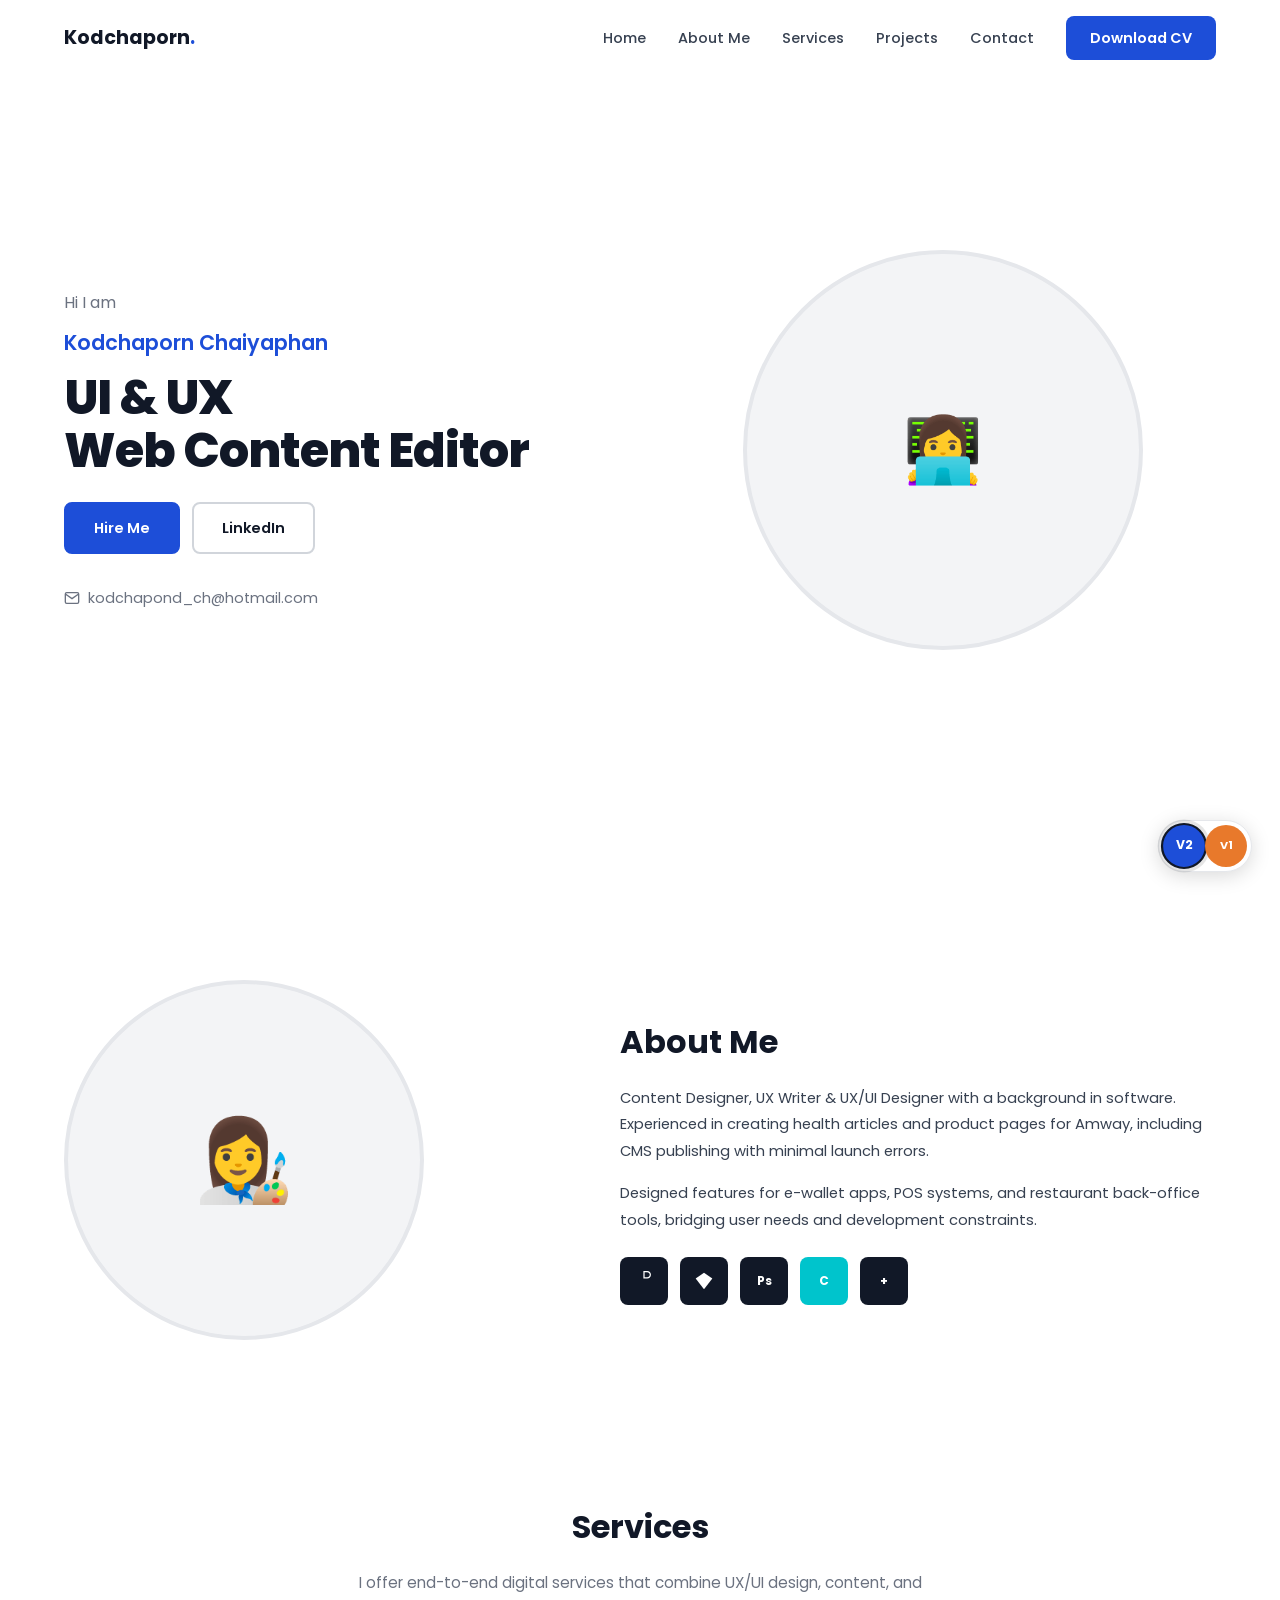
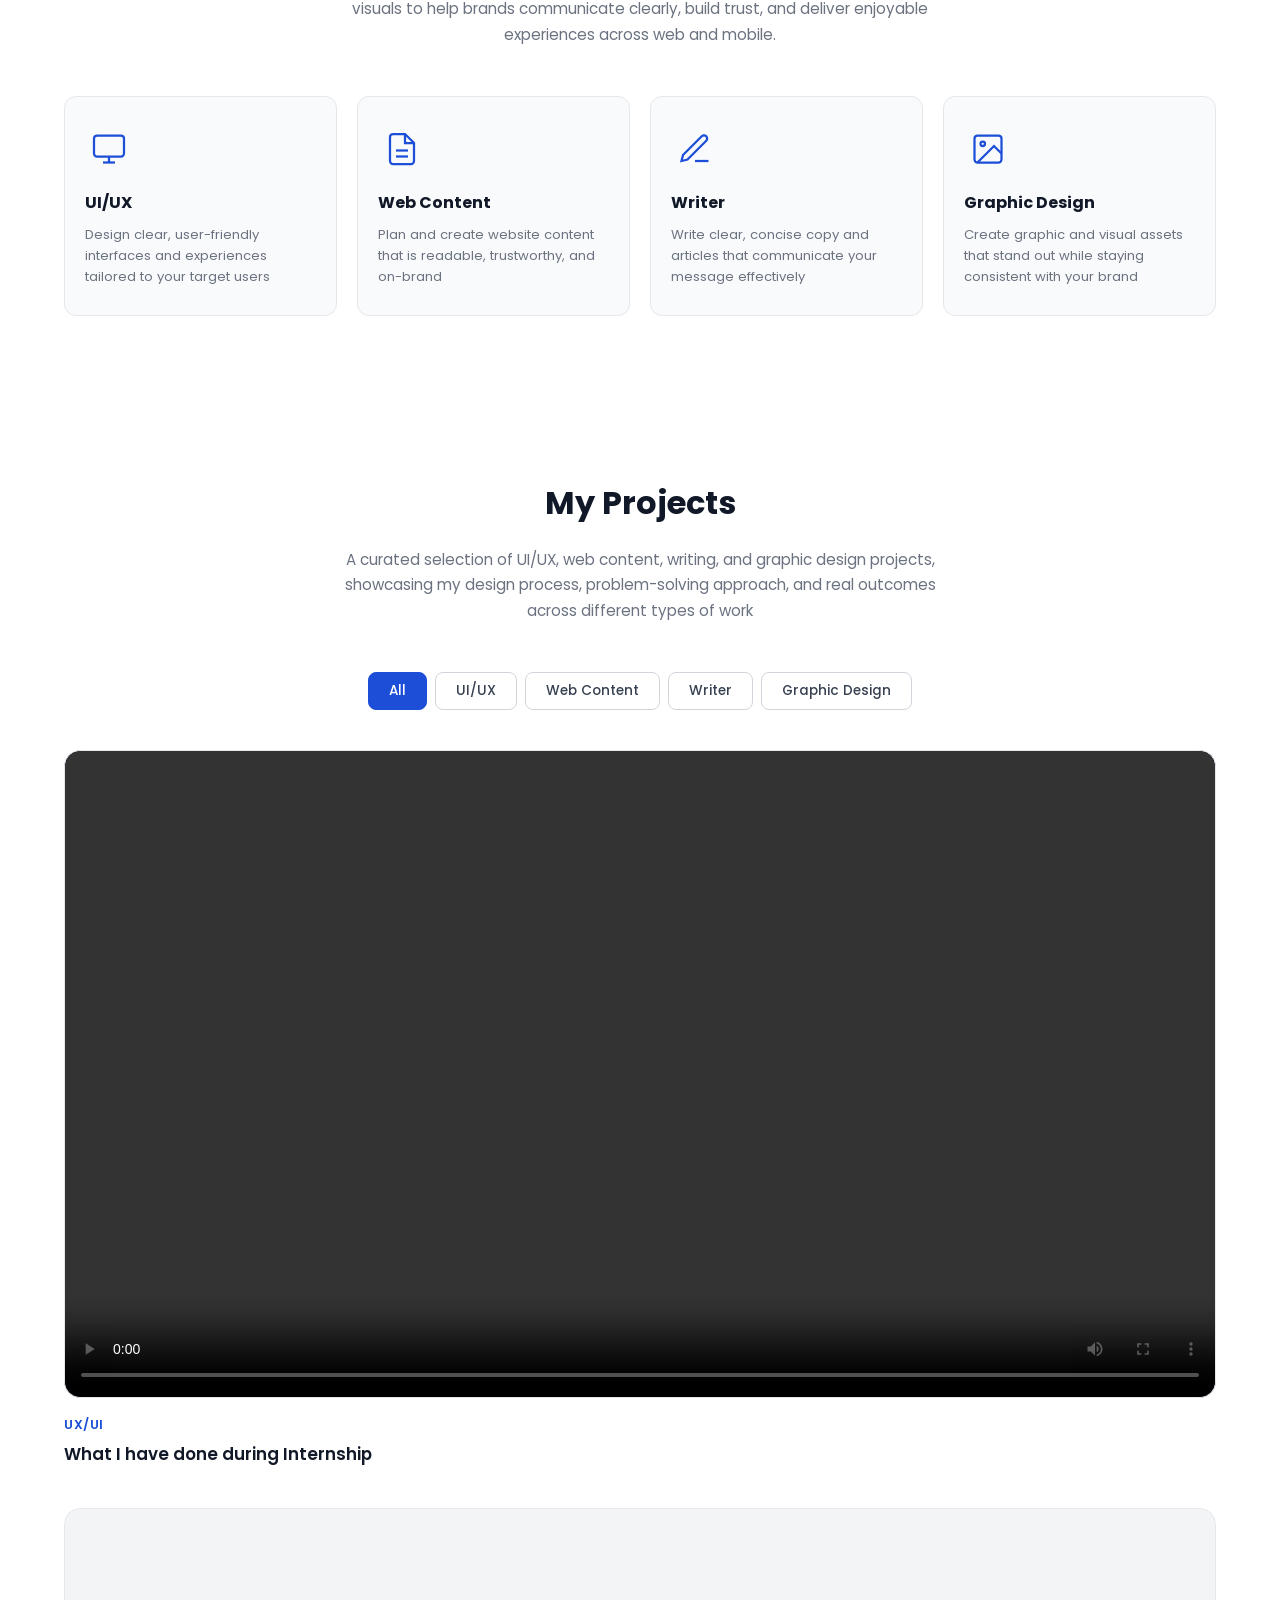
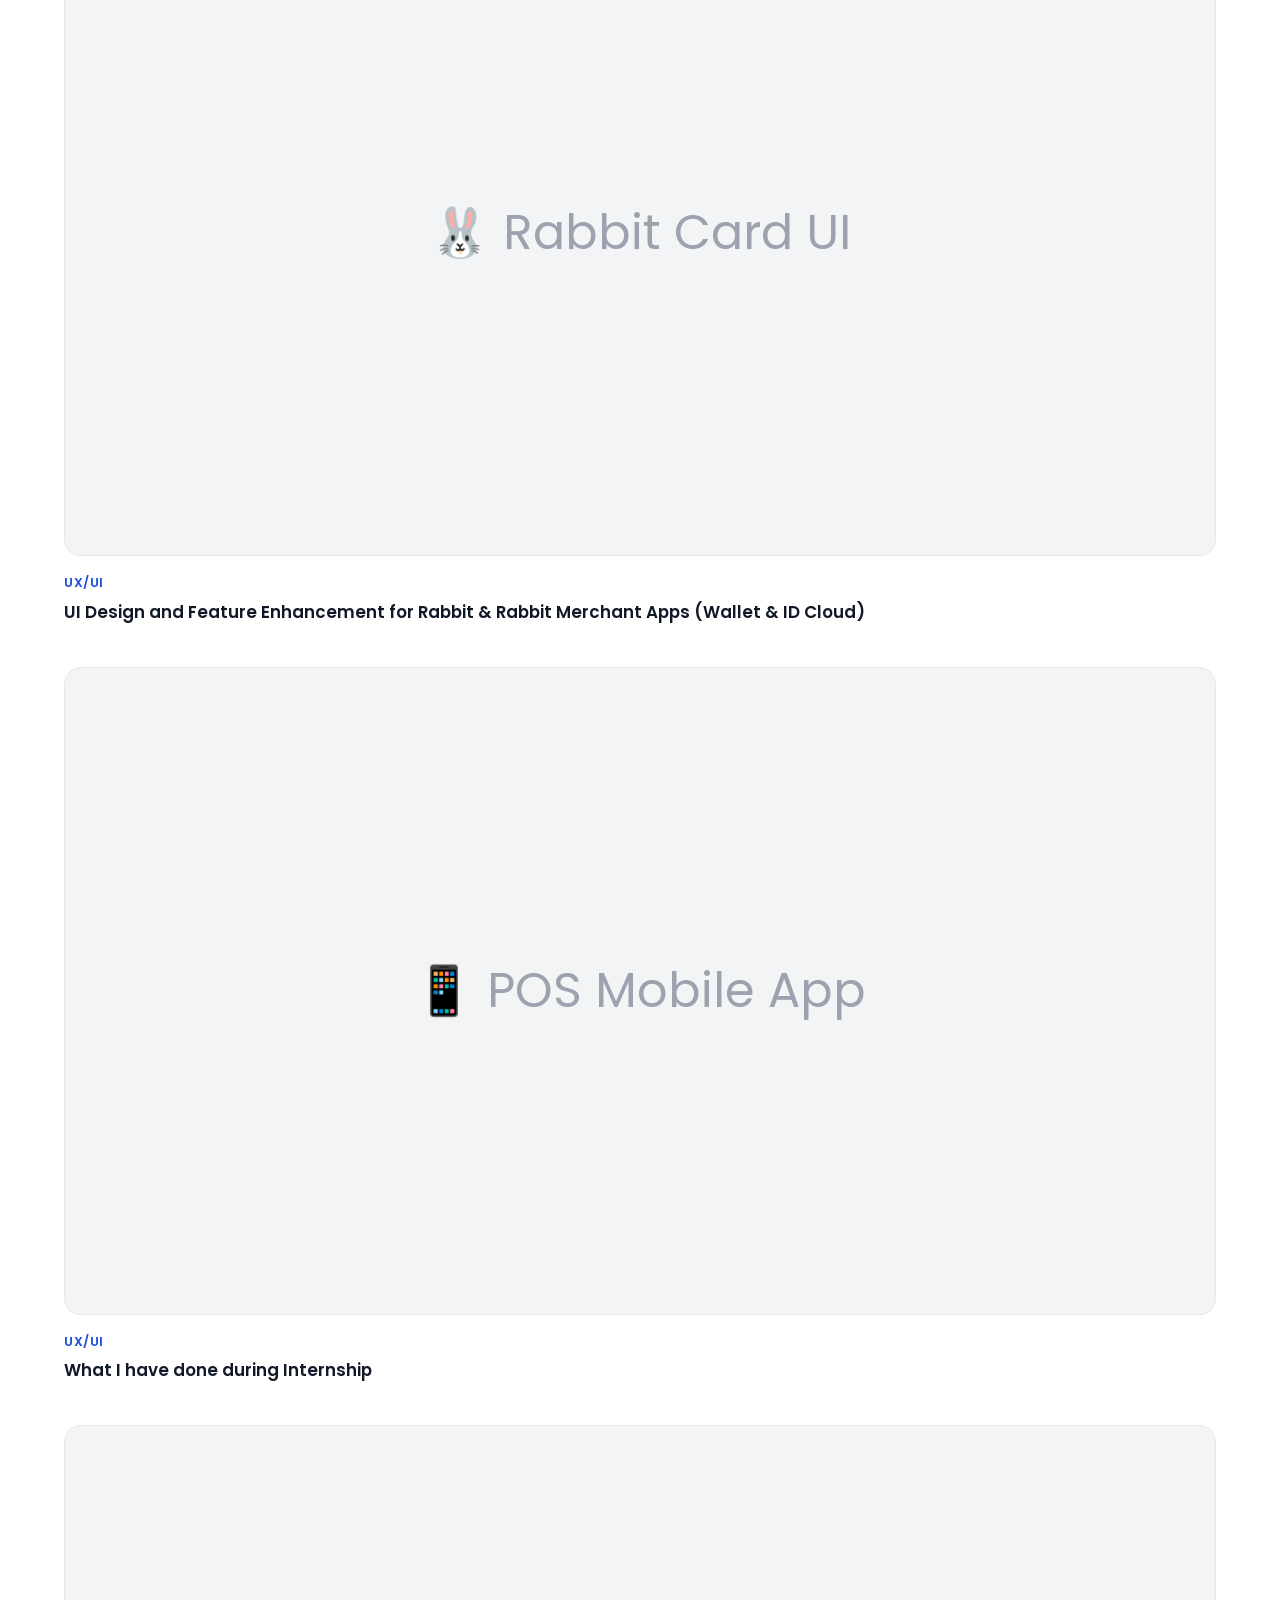
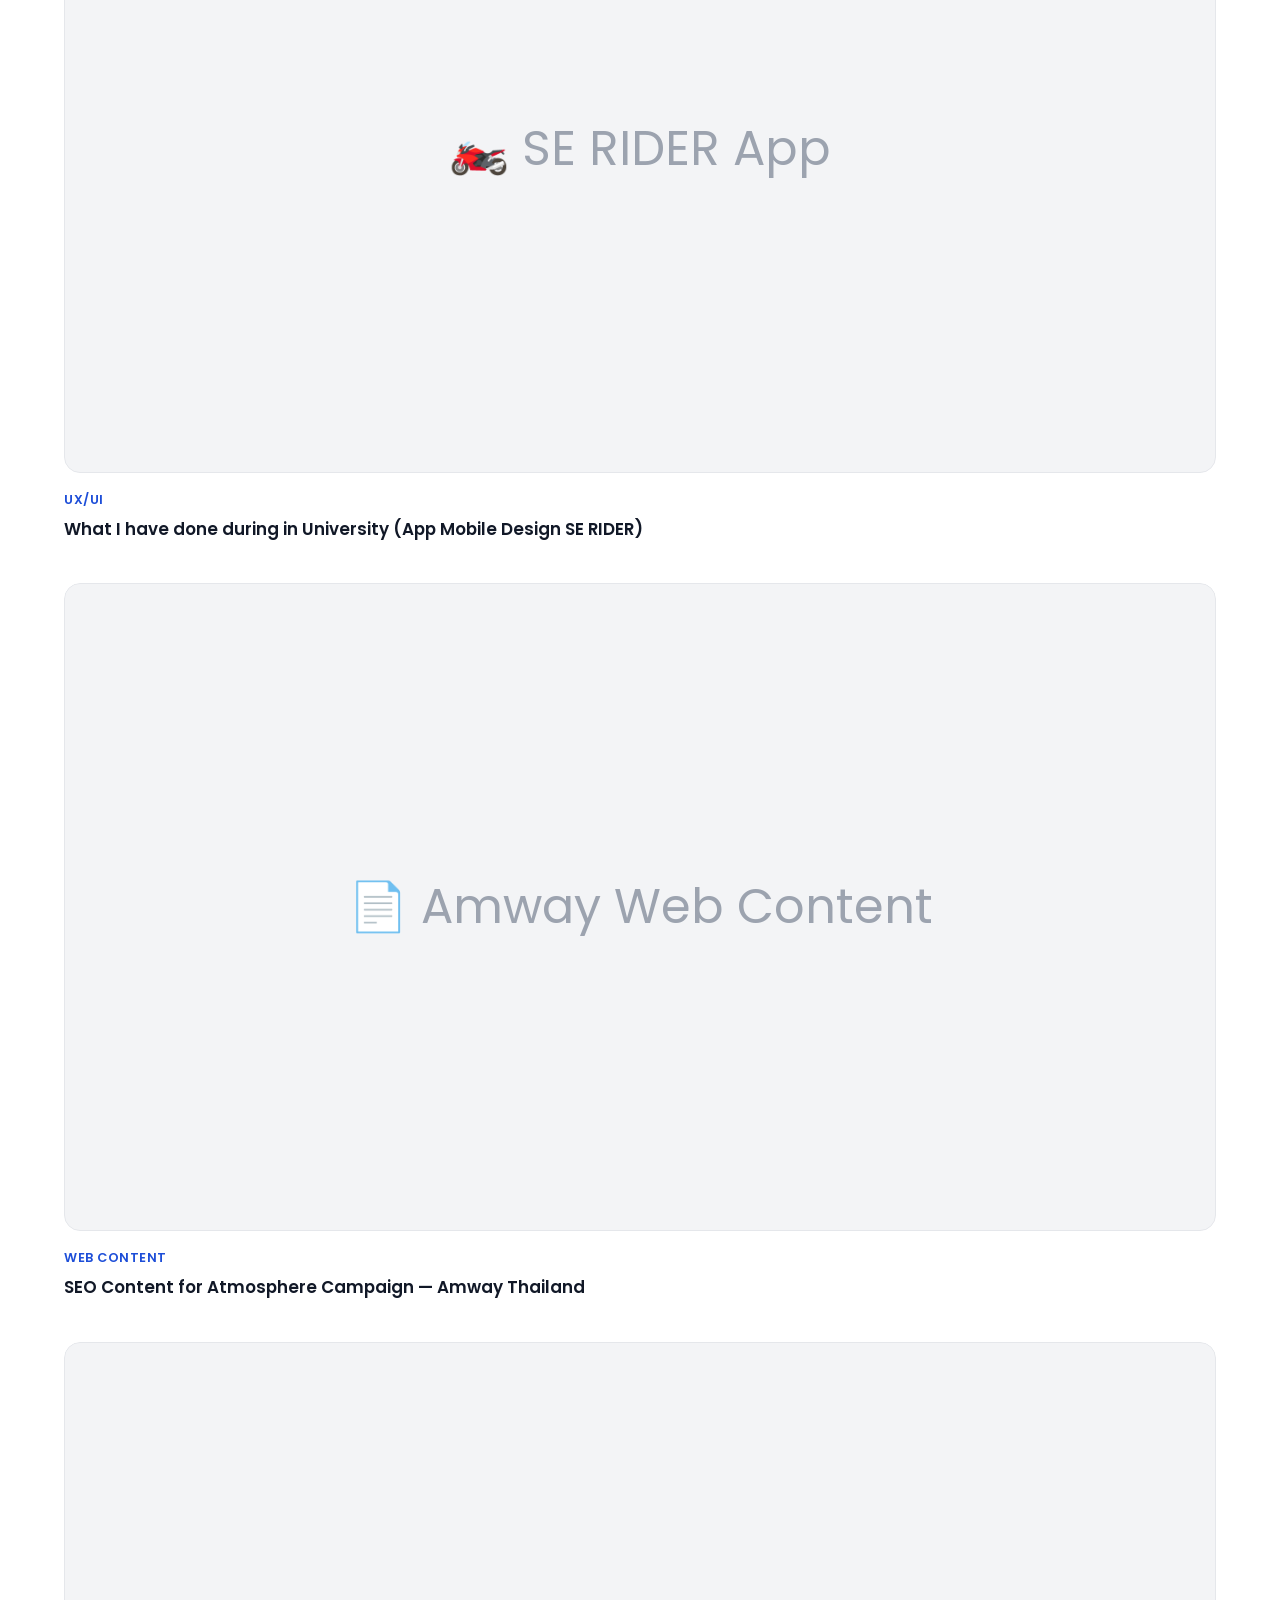
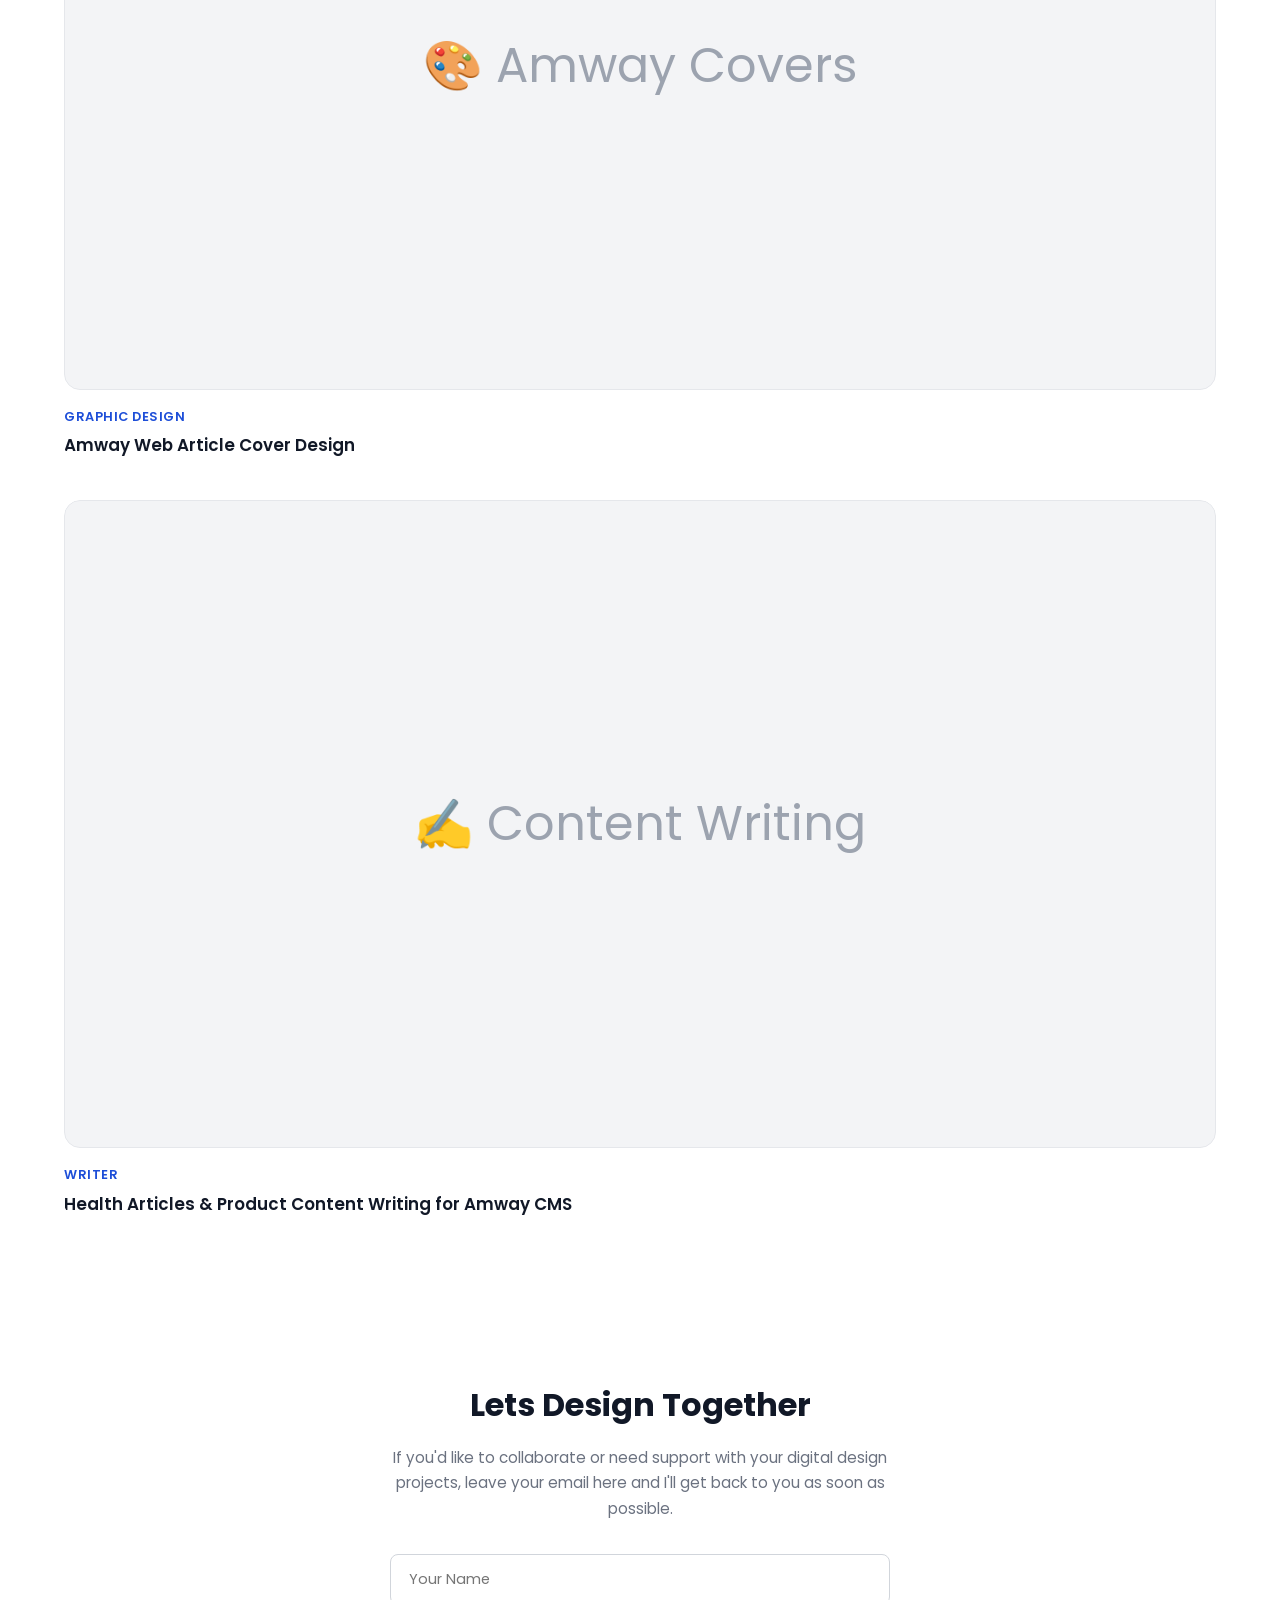
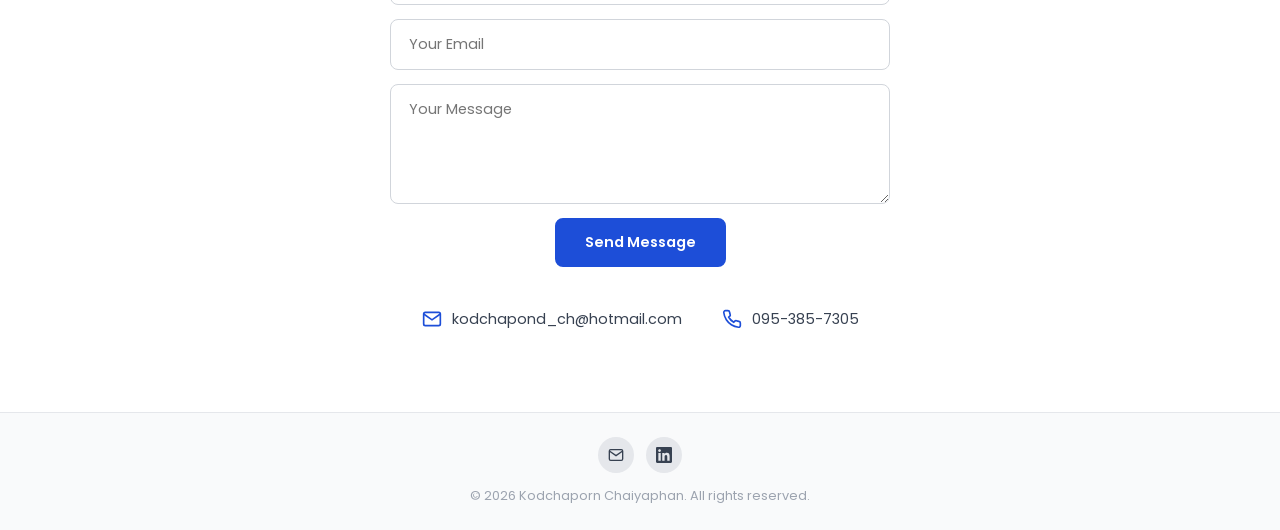
==== old_index.html @ 43cc5c8c "a" ====
<!DOCTYPE html>
<html lang="th">
<head>
  <meta charset="UTF-8">
  <meta name="viewport" content="width=device-width, initial-scale=1.0">
  <title>Kodchaporn Chaiyaphan — UX/UI Designer Portfolio</title>
  <meta name="description" content="Kodchaporn Chaiyaphan — Passionate UX/UI Designer creating seamless B2B2C digital experiences across fintech and insurance ecosystems.">
  <link rel="preconnect" href="https://fonts.googleapis.com">
  <link rel="preconnect" href="https://fonts.gstatic.com" crossorigin>
  <link href="https://fonts.googleapis.com/css2?family=Poppins:wght@300;400;500;600;700;800&display=swap" rel="stylesheet">
  <link rel="stylesheet" href="css/style.css">
</head>
<body>

  <!-- ==================== NAVIGATION ==================== -->
  <nav class="nav" id="nav">
    <div class="container nav__inner">
      <a href="#" class="nav__logo">Kodchaporn<span>.</span></a>
      <div class="nav__links" id="navLinks">
        <button hidden class="nav__close" id="navClose">&times;</button>
        <a href="#hero">Home</a>
        <a href="#about">About Me</a>
        <a href="#services">Services</a>
        <a href="#projects">Projects</a>
        <a href="#contact">Contact</a>
        <a href="#" class="nav__cta">Download CV</a>
      </div>
      <button class="nav__hamburger" id="navOpen">
        <span></span><span></span><span></span>
      </button>
    </div>
  </nav>

  <!-- ==================== HERO ==================== -->
  <section class="hero" id="hero">
    <div class="container hero__inner">
      <div class="hero__content">
        <p class="hero__greeting">Hi I am</p>
        <p class="hero__name">Kodchaporn Chaiyaphan</p>
        <h1 class="hero__title">UI & UX<br>Web Content Editor</h1>
        <div class="hero__buttons">
          <a href="#contact" class="btn btn--primary">Hire Me</a>
          <a href="https://www.linkedin.com/in/kodchaporn" target="_blank" class="btn btn--outline">LinkedIn</a>
        </div>
        <p class="hero__email">
          <svg width="16" height="16" viewBox="0 0 24 24" fill="none" stroke="currentColor" stroke-width="2"><path d="M4 4h16c1.1 0 2 .9 2 2v12c0 1.1-.9 2-2 2H4c-1.1 0-2-.9-2-2V6c0-1.1.9-2 2-2z"/><polyline points="22,6 12,13 2,6"/></svg>
          kodchapond_ch@hotmail.com
        </p>
      </div>
      <div class="hero__image">
        <div class="hero__photo-wrapper">
          <!-- Replace with actual photo: <img src="assets/images/profile.jpg" alt="Kodchaporn"> -->
          <div class="hero__photo">
            <span style="font-size:4rem;">👩‍💻</span>
          </div>
        </div>
      </div>
    </div>
  </section>

  <!-- ==================== ABOUT ==================== -->
  <section class="about" id="about">
    <div class="container">
      <div class="about__grid">
        <div class="reveal">
          <!-- Replace with actual photo: <img src="assets/images/about.jpg" alt="Kodchaporn"> -->
          <div class="about__photo">
            <span>👩‍🎨</span>
          </div>
        </div>
        <div class="about__content reveal">
          <h2>About Me</h2>
          <p>Content Designer, UX Writer & UX/UI Designer with a background in software. Experienced in creating health articles and product pages for Amway, including CMS publishing with minimal launch errors.</p>
          <p>Designed features for e-wallet apps, POS systems, and restaurant back-office tools, bridging user needs and development constraints.</p>
          <div class="about__tools">
            <div class="about__tool" title="Figma">
              <svg width="20" height="20" viewBox="0 0 24 24" fill="#fff"><path d="M15.852 8.981h-4.588V0h4.588c2.476 0 4.49 2.014 4.49 4.49s-2.014 4.491-4.49 4.491zM12.735 7.51h3.117c1.665 0 3.019-1.355 3.019-3.019s-1.354-3.019-3.019-3.019h-3.117V7.51z"/></svg>
            </div>
            <div class="about__tool" title="Sketch">
              <svg width="20" height="20" viewBox="0 0 24 24" fill="#fff"><polygon points="12,2 2,9 12,22 22,9"/></svg>
            </div>
            <div class="about__tool" title="Photoshop">
              <span>Ps</span>
            </div>
            <div class="about__tool" title="Canva" style="background:#00C4CC;">
              <span>C</span>
            </div>
            <div class="about__tool" title="More">
              <span>+</span>
            </div>
          </div>
        </div>
      </div>
    </div>
  </section>

  <!-- ==================== SERVICES ==================== -->
  <section class="services" id="services">
    <div class="container">
      <div class="section__header section__header--center reveal">
        <h2 class="section__title">Services</h2>
        <p class="section__subtitle">I offer end-to-end digital services that combine UX/UI design, content, and visuals to help brands communicate clearly, build trust, and deliver enjoyable experiences across web and mobile.</p>
      </div>
      <div class="services__grid">
        <div class="service-card reveal">
          <div class="service-card__icon">
            <svg viewBox="0 0 24 24" fill="none" stroke="currentColor" stroke-width="1.5"><rect x="2" y="3" width="20" height="14" rx="2"/><line x1="8" y1="21" x2="16" y2="21"/><line x1="12" y1="17" x2="12" y2="21"/></svg>
          </div>
          <h3 class="service-card__title">UI/UX</h3>
          <p class="service-card__desc">Design clear, user-friendly interfaces and experiences tailored to your target users</p>
        </div>
        <div class="service-card reveal">
          <div class="service-card__icon">
            <svg viewBox="0 0 24 24" fill="none" stroke="currentColor" stroke-width="1.5"><path d="M14 2H6a2 2 0 0 0-2 2v16a2 2 0 0 0 2 2h12a2 2 0 0 0 2-2V8z"/><polyline points="14 2 14 8 20 8"/><line x1="16" y1="13" x2="8" y2="13"/><line x1="16" y1="17" x2="8" y2="17"/></svg>
          </div>
          <h3 class="service-card__title">Web Content</h3>
          <p class="service-card__desc">Plan and create website content that is readable, trustworthy, and on-brand</p>
        </div>
        <div class="service-card reveal">
          <div class="service-card__icon">
            <svg viewBox="0 0 24 24" fill="none" stroke="currentColor" stroke-width="1.5"><path d="M12 20h9"/><path d="M16.5 3.5a2.121 2.121 0 0 1 3 3L7 19l-4 1 1-4L16.5 3.5z"/></svg>
          </div>
          <h3 class="service-card__title">Writer</h3>
          <p class="service-card__desc">Write clear, concise copy and articles that communicate your message effectively</p>
        </div>
        <div class="service-card reveal">
          <div class="service-card__icon">
            <svg viewBox="0 0 24 24" fill="none" stroke="currentColor" stroke-width="1.5"><rect x="3" y="3" width="18" height="18" rx="2"/><circle cx="8.5" cy="8.5" r="1.5"/><polyline points="21 15 16 10 5 21"/></svg>
          </div>
          <h3 class="service-card__title">Graphic Design</h3>
          <p class="service-card__desc">Create graphic and visual assets that stand out while staying consistent with your brand</p>
        </div>
      </div>
    </div>
  </section>

  <!-- ==================== PROJECTS ==================== -->
  <section class="projects" id="projects">
    <div class="container">
      <div class="section__header section__header--center reveal">
        <h2 class="section__title">My Projects</h2>
        <p class="section__subtitle">A curated selection of UI/UX, web content, writing, and graphic design projects, showcasing my design process, problem-solving approach, and real outcomes across different types of work</p>
      </div>
      <div class="projects__filters reveal">
        <button class="projects__filter active" data-filter="all">All</button>
        <button class="projects__filter" data-filter="uiux">UI/UX</button>
        <button class="projects__filter" data-filter="webcontent">Web Content</button>
        <button class="projects__filter" data-filter="writer">Writer</button>
        <button class="projects__filter" data-filter="graphic">Graphic Design</button>
      </div>
      <div class="projects__grid">

        <!-- Project 0: Internship Video -->
        <div class="project-card reveal" data-category="uiux">
          <div class="project-card__image project-card__image--video">
            <video controls>
              <source src="assets/video/internship.mp4" type="video/mp4">
            </video>
          </div>
          <p class="project-card__category">UX/UI</p>
          <h3 class="project-card__title">What I have done during Internship</h3>
        </div>

        <!-- Project 1: Rabbit Card -->
        <div class="project-card reveal" data-category="uiux">
          <div class="project-card__image">
            <!-- Replace with: <img src="assets/images/project-rabbit.jpg" alt="Rabbit Card"> -->
            🐰 Rabbit Card UI
          </div>
          <p class="project-card__category">UX/UI</p>
          <h3 class="project-card__title">UI Design and Feature Enhancement for Rabbit & Rabbit Merchant Apps (Wallet & ID Cloud)</h3>
        </div>

        <!-- Project 2: Internship POS -->
        <div class="project-card reveal" data-category="uiux">
          <div class="project-card__image">
            <!-- Replace with: <img src="assets/images/project-pos.jpg" alt="POS App"> -->
            📱 POS Mobile App
          </div>
          <p class="project-card__category">UX/UI</p>
          <h3 class="project-card__title">What I have done during Internship</h3>
        </div>

        <!-- Project 3: SE RIDER -->
        <div class="project-card reveal" data-category="uiux">
          <div class="project-card__image">
            <!-- Replace with: <img src="assets/images/project-serider.jpg" alt="SE RIDER"> -->
            🏍️ SE RIDER App
          </div>
          <p class="project-card__category">UX/UI</p>
          <h3 class="project-card__title">What I have done during in University (App Mobile Design SE RIDER)</h3>
        </div>

        <!-- Project 4: Amway Web Content -->
        <div class="project-card reveal" data-category="webcontent">
          <div class="project-card__image">
            <!-- Replace with: <img src="assets/images/project-amway-content.jpg" alt="Amway Content"> -->
            📄 Amway Web Content
          </div>
          <p class="project-card__category">Web Content</p>
          <h3 class="project-card__title">SEO Content for Atmosphere Campaign — Amway Thailand</h3>
        </div>

        <!-- Project 5: Amway Article Cover -->
        <div class="project-card reveal" data-category="graphic">
          <div class="project-card__image">
            <!-- Replace with: <img src="assets/images/project-amway-cover.jpg" alt="Amway Cover"> -->
            🎨 Amway Covers
          </div>
          <p class="project-card__category">Graphic Design</p>
          <h3 class="project-card__title">Amway Web Article Cover Design</h3>
        </div>

        <!-- Project 6: Writer -->
        <div class="project-card reveal" data-category="writer">
          <div class="project-card__image">
            <!-- Replace with: <img src="assets/images/project-writer.jpg" alt="Writing"> -->
            ✍️ Content Writing
          </div>
          <p class="project-card__category">Writer</p>
          <h3 class="project-card__title">Health Articles & Product Content Writing for Amway CMS</h3>
        </div>

      </div>
    </div>
  </section>

  <!-- ==================== CONTACT ==================== -->
  <section class="contact" id="contact">
    <div class="container">
      <div class="reveal">
        <h2 class="contact__title">Lets Design Together</h2>
        <p class="contact__desc">If you'd like to collaborate or need support with your digital design projects, leave your email here and I'll get back to you as soon as possible.</p>
      </div>
      <form class="contact__form reveal" onsubmit="handleSubmit(event)">
        <input type="text" placeholder="Your Name" required>
        <input type="email" placeholder="Your Email" required>
        <textarea placeholder="Your Message" required></textarea>
        <button type="submit" class="btn btn--primary">Send Message</button>
      </form>
      <div class="contact__info reveal">
        <div class="contact__item">
          <svg viewBox="0 0 24 24" fill="none" stroke="currentColor" stroke-width="2"><path d="M4 4h16c1.1 0 2 .9 2 2v12c0 1.1-.9 2-2 2H4c-1.1 0-2-.9-2-2V6c0-1.1.9-2 2-2z"/><polyline points="22,6 12,13 2,6"/></svg>
          kodchapond_ch@hotmail.com
        </div>
        <div class="contact__item">
          <svg viewBox="0 0 24 24" fill="none" stroke="currentColor" stroke-width="2"><path d="M22 16.92v3a2 2 0 0 1-2.18 2 19.79 19.79 0 0 1-8.63-3.07 19.5 19.5 0 0 1-6-6 19.79 19.79 0 0 1-3.07-8.67A2 2 0 0 1 4.11 2h3a2 2 0 0 1 2 1.72c.127.96.361 1.903.7 2.81a2 2 0 0 1-.45 2.11L8.09 9.91a16 16 0 0 0 6 6l1.27-1.27a2 2 0 0 1 2.11-.45c.907.339 1.85.573 2.81.7A2 2 0 0 1 22 16.92z"/></svg>
          095-385-7305
        </div>
      </div>
    </div>
  </section>

  <!-- ==================== FOOTER ==================== -->
  <footer class="footer">
    <div class="container">
      <div class="footer__social">
        <a href="mailto:kodchapond_ch@hotmail.com" title="Email">
          <svg width="16" height="16" viewBox="0 0 24 24" fill="none" stroke="currentColor" stroke-width="2"><path d="M4 4h16c1.1 0 2 .9 2 2v12c0 1.1-.9 2-2 2H4c-1.1 0-2-.9-2-2V6c0-1.1.9-2 2-2z"/><polyline points="22,6 12,13 2,6"/></svg>
        </a>
        <a href="https://www.linkedin.com/in/kodchaporn" target="_blank" title="LinkedIn">
          <svg width="16" height="16" viewBox="0 0 24 24" fill="currentColor"><path d="M20.447 20.452h-3.554v-5.569c0-1.328-.027-3.037-1.852-3.037-1.853 0-2.136 1.445-2.136 2.939v5.667H9.351V9h3.414v1.561h.046c.477-.9 1.637-1.85 3.37-1.85 3.601 0 4.267 2.37 4.267 5.455v6.286zM5.337 7.433c-1.144 0-2.063-.926-2.063-2.065 0-1.138.92-2.063 2.063-2.063 1.14 0 2.064.925 2.064 2.063 0 1.139-.925 2.065-2.064 2.065zm1.782 13.019H3.555V9h3.564v11.452zM22.225 0H1.771C.792 0 0 .774 0 1.729v20.542C0 23.227.792 24 1.771 24h20.451C23.2 24 24 23.227 24 22.271V1.729C24 .774 23.2 0 22.222 0h.003z"/></svg>
        </a>
      </div>
      <p>&copy; 2026 Kodchaporn Chaiyaphan. All rights reserved.</p>
    </div>
  </footer>

  <!-- ==================== VERSION SWITCHER ==================== -->
  <div class="theme-switcher">
    <a href="index.html" class="theme-btn theme-btn--blue active" title="Version 2 (Blue)">V2</a>
    <a href="v1.html" class="theme-btn theme-btn--orange" title="Version 1 (Orange)">V1</a>
  </div>

  <script src="js/main.js"></script>
</body>
</html>
---- css/style.css ----
/* ==================== RESET & BASE ==================== */
*, *::before, *::after { margin: 0; padding: 0; box-sizing: border-box; }

/* Theme: Blue (default) */
:root, [data-theme="blue"] {
  --primary: #1D4ED8;
  --primary-light: #3B82F6;
  --primary-dark: #1E40AF;
  --primary-bg: #EFF6FF;
}

/* Theme: Orange (v1) */
[data-theme="orange"] {
  --primary: #E8792B;
  --primary-light: #F4A261;
  --primary-dark: #C75E1A;
  --primary-bg: #FFF7ED;
}

:root {
  --dark: #111827;
  --dark-2: #1F2937;
  --gray-900: #111827;
  --gray-700: #374151;
  --gray-500: #6B7280;
  --gray-400: #9CA3AF;
  --gray-300: #D1D5DB;
  --gray-200: #E5E7EB;
  --gray-100: #F3F4F6;
  --gray-50: #F9FAFB;
  --white: #FFFFFF;
  --shadow-sm: 0 1px 2px rgba(0,0,0,0.05);
  --shadow-md: 0 4px 6px rgba(0,0,0,0.07);
  --shadow-lg: 0 10px 25px rgba(0,0,0,0.1);
  --shadow-xl: 0 20px 50px rgba(0,0,0,0.12);
  --radius-sm: 8px;
  --radius-md: 12px;
  --radius-lg: 16px;
  --radius-xl: 24px;
  --transition: 0.3s cubic-bezier(0.4, 0, 0.2, 1);
}

html { scroll-behavior: smooth; font-size: 16px; }

body {
  font-family: 'Poppins', sans-serif;
  color: var(--gray-900);
  background: var(--white);
  line-height: 1.7;
  overflow-x: hidden;
}

a { text-decoration: none; color: inherit; }
img { max-width: 100%; display: block; }
ul { list-style: none; }

.container {
  width: 100%;
  max-width: 1200px;
  margin: 0 auto;
  padding: 0 24px;
}

/* ==================== NAVIGATION ==================== */
.nav {
  position: fixed;
  top: 0; left: 0;
  width: 100%;
  z-index: 1000;
  padding: 16px 0;
  transition: var(--transition);
  background: transparent;
}

.nav.scrolled {
  background: rgba(255,255,255,0.97);
  backdrop-filter: blur(20px);
  box-shadow: var(--shadow-sm);
  padding: 10px 0;
}

.nav__inner {
  display: flex;
  align-items: center;
  justify-content: space-between;
}

.nav__logo {
  font-size: 1.2rem;
  font-weight: 700;
  color: var(--dark);
}

.nav__logo span { color: var(--primary); }

.nav__links {
  display: flex;
  gap: 32px;
  align-items: center;
}

.nav__links a {
  font-size: 0.9rem;
  font-weight: 500;
  color: var(--gray-700);
  transition: var(--transition);
}

.nav__links a:hover { color: var(--primary); }

.nav__cta {
  background: var(--primary) !important;
  color: var(--white) !important;
  padding: 10px 24px !important;
  border-radius: var(--radius-sm) !important;
  font-weight: 600 !important;
  transition: var(--transition) !important;
}

.nav__cta:hover {
  background: var(--primary-dark) !important;
  transform: translateY(-1px);
}

.nav__hamburger {
  display: none;
  flex-direction: column;
  gap: 5px;
  cursor: pointer;
  background: none;
  border: none;
  padding: 4px;
}

.nav__hamburger span {
  width: 24px;
  height: 2px;
  background: var(--dark);
  border-radius: 4px;
  transition: var(--transition);
}

/* ==================== HERO SECTION ==================== */
.hero {
  min-height: 100vh;
  display: flex;
  align-items: center;
  padding-top: 80px;
  background: var(--white);
}

.hero__inner {
  display: grid;
  grid-template-columns: 1fr 1fr;
  gap: 60px;
  align-items: center;
}

.hero__greeting {
  font-size: 1rem;
  color: var(--gray-500);
  font-weight: 400;
  margin-bottom: 8px;
}

.hero__name {
  font-size: 1.3rem;
  font-weight: 600;
  color: var(--primary);
  margin-bottom: 12px;
}

.hero__title {
  font-size: 3rem;
  font-weight: 800;
  color: var(--dark);
  line-height: 1.1;
  margin-bottom: 24px;
  letter-spacing: -1px;
}

.hero__buttons {
  display: flex;
  gap: 12px;
  flex-wrap: wrap;
  margin-bottom: 32px;
}

.btn {
  display: inline-flex;
  align-items: center;
  gap: 8px;
  padding: 12px 28px;
  border-radius: var(--radius-sm);
  font-family: 'Poppins', sans-serif;
  font-size: 0.9rem;
  font-weight: 600;
  cursor: pointer;
  transition: var(--transition);
  border: 2px solid transparent;
}

.btn--primary {
  background: var(--primary);
  color: var(--white);
  border-color: var(--primary);
}

.btn--primary:hover {
  background: var(--primary-dark);
  border-color: var(--primary-dark);
  transform: translateY(-2px);
  box-shadow: 0 4px 12px rgba(29,78,216,0.3);
}

.btn--outline {
  background: transparent;
  color: var(--dark);
  border-color: var(--gray-300);
}

.btn--outline:hover {
  border-color: var(--primary);
  color: var(--primary);
  transform: translateY(-2px);
}

.hero__email {
  font-size: 0.9rem;
  color: var(--gray-500);
  display: flex;
  align-items: center;
  gap: 8px;
}

.hero__image {
  display: flex;
  justify-content: center;
  position: relative;
}

.hero__photo-wrapper {
  position: relative;
  width: 400px;
  height: 400px;
}

.hero__photo {
  width: 100%;
  height: 100%;
  border-radius: 50%;
  object-fit: cover;
  border: 4px solid var(--gray-200);
  background: var(--gray-100);
  display: flex;
  align-items: center;
  justify-content: center;
  font-size: 6rem;
  overflow: hidden;
}

.hero__photo img {
  width: 100%;
  height: 100%;
  object-fit: cover;
}

/* ==================== SECTION COMMON ==================== */
section { padding: 80px 0; }

.section__title {
  font-size: 2rem;
  font-weight: 700;
  color: var(--dark);
  margin-bottom: 16px;
}

.section__subtitle {
  font-size: 0.95rem;
  color: var(--gray-500);
  max-width: 600px;
  line-height: 1.7;
}

.section__header { margin-bottom: 48px; }
.section__header--center { text-align: center; }
.section__header--center .section__subtitle { margin: 0 auto; }

/* ==================== ABOUT SECTION ==================== */
.about { background: var(--white); }

.about__grid {
  display: grid;
  grid-template-columns: 1fr 1.2fr;
  gap: 60px;
  align-items: center;
}

.about__photo {
  width: 100%;
  max-width: 360px;
  aspect-ratio: 1;
  border-radius: 50%;
  overflow: hidden;
  border: 4px solid var(--gray-200);
  background: var(--gray-100);
  display: flex;
  align-items: center;
  justify-content: center;
  font-size: 5rem;
}

.about__photo img {
  width: 100%;
  height: 100%;
  object-fit: cover;
}

.about__content h2 {
  font-size: 2rem;
  font-weight: 700;
  color: var(--dark);
  margin-bottom: 16px;
}

.about__content p {
  color: var(--gray-700);
  margin-bottom: 16px;
  line-height: 1.8;
  font-size: 0.92rem;
}

.about__tools {
  display: flex;
  gap: 12px;
  margin-top: 24px;
  flex-wrap: wrap;
}

.about__tool {
  width: 48px;
  height: 48px;
  border-radius: var(--radius-sm);
  background: var(--dark);
  display: flex;
  align-items: center;
  justify-content: center;
  transition: var(--transition);
  overflow: hidden;
}

.about__tool:hover { transform: translateY(-4px); }

.about__tool img {
  width: 28px;
  height: 28px;
}

.about__tool span {
  color: var(--white);
  font-size: 0.75rem;
  font-weight: 700;
}

/* ==================== VIDEO SECTION ==================== */
.video-section {
  background: var(--gray-50);
  padding: 60px 0;
}

.video-wrapper {
  max-width: 800px;
  margin: 0 auto;
  border-radius: var(--radius-lg);
  overflow: hidden;
  box-shadow: var(--shadow-xl);
  background: var(--dark);
  aspect-ratio: 16/9;
}

.video-wrapper video {
  width: 100%;
  height: 100%;
  object-fit: cover;
}

.video-label {
  text-align: center;
  margin-top: 16px;
  font-size: 0.85rem;
  color: var(--gray-500);
  font-weight: 500;
}

/* ==================== SERVICES SECTION ==================== */
.services { background: var(--white); }

.services__grid {
  display: grid;
  grid-template-columns: repeat(4, 1fr);
  gap: 20px;
}

.service-card {
  background: var(--gray-50);
  border-radius: var(--radius-md);
  padding: 28px 20px;
  transition: var(--transition);
  border: 1px solid var(--gray-200);
}

.service-card:hover {
  border-color: var(--primary);
  box-shadow: var(--shadow-md);
  transform: translateY(-4px);
}

.service-card__icon {
  width: 48px;
  height: 48px;
  margin-bottom: 16px;
  display: flex;
  align-items: center;
  justify-content: center;
}

.service-card__icon svg {
  width: 36px;
  height: 36px;
  stroke: var(--primary);
  fill: none;
  stroke-width: 1.5;
}

.service-card__title {
  font-size: 1rem;
  font-weight: 700;
  color: var(--dark);
  margin-bottom: 8px;
}

.service-card__desc {
  font-size: 0.82rem;
  color: var(--gray-500);
  line-height: 1.6;
}

/* ==================== PROJECTS SECTION ==================== */
.projects { background: var(--white); }

.projects__filters {
  display: flex;
  gap: 8px;
  justify-content: center;
  margin-bottom: 40px;
  flex-wrap: wrap;
}

.projects__filter {
  padding: 8px 20px;
  border-radius: var(--radius-sm);
  border: 1.5px solid var(--gray-300);
  background: var(--white);
  font-family: 'Poppins', sans-serif;
  font-size: 0.85rem;
  font-weight: 500;
  color: var(--gray-700);
  cursor: pointer;
  transition: var(--transition);
}

.projects__filter:hover {
  border-color: var(--primary);
  color: var(--primary);
}

.projects__filter.active {
  background: var(--primary);
  color: var(--white);
  border-color: var(--primary);
}

.projects__grid {
  display: grid;
  grid-template-columns: 1fr;
  gap: 40px;
}

.project-card {
  border-radius: var(--radius-lg);
  overflow: hidden;
  transition: var(--transition);
}

.project-card:hover { transform: translateY(-4px); }

.project-card__image {
  width: 100%;
  aspect-ratio: 16/9;
  background: var(--gray-100);
  border-radius: var(--radius-lg);
  overflow: hidden;
  display: flex;
  align-items: center;
  justify-content: center;
  font-size: 3rem;
  color: var(--gray-400);
  border: 1px solid var(--gray-200);
}

.project-card__image img {
  width: 100%;
  height: 100%;
  object-fit: cover;
}

.project-card__image--video {
  background: var(--dark);
}

.project-card__image--video video {
  width: 100%;
  height: 100%;
  object-fit: cover;
  border-radius: var(--radius-lg);
}

.project-card__category {
  font-size: 0.8rem;
  font-weight: 600;
  color: var(--primary);
  margin-top: 16px;
  text-transform: uppercase;
  letter-spacing: 0.5px;
}

.project-card__title {
  font-size: 1.05rem;
  font-weight: 600;
  color: var(--dark);
  margin-top: 4px;
}

/* ==================== EXPERIENCE SECTION ==================== */
.experience { background: var(--gray-50); }

.timeline {
  position: relative;
  max-width: 800px;
  margin: 0 auto;
}

.timeline::before {
  content: '';
  position: absolute;
  left: 24px;
  top: 0; bottom: 0;
  width: 2px;
  background: linear-gradient(to bottom, var(--primary), var(--primary-light), var(--gray-300));
}

.timeline__item {
  position: relative;
  padding-left: 68px;
  margin-bottom: 40px;
}

.timeline__item:last-child { margin-bottom: 0; }

.timeline__dot {
  position: absolute;
  left: 15px;
  top: 6px;
  width: 20px;
  height: 20px;
  border-radius: 50%;
  background: var(--white);
  border: 3px solid var(--primary);
  z-index: 1;
}

.timeline__item:first-child .timeline__dot {
  background: var(--primary);
  box-shadow: 0 0 0 5px rgba(29,78,216,0.15);
}

.timeline__card {
  background: var(--white);
  border-radius: var(--radius-md);
  padding: 24px;
  border: 1px solid var(--gray-200);
  transition: var(--transition);
}

.timeline__card:hover {
  box-shadow: var(--shadow-md);
  border-color: var(--primary-light);
}

.timeline__date {
  font-size: 0.8rem;
  font-weight: 600;
  color: var(--primary);
  margin-bottom: 4px;
}

.timeline__role {
  font-size: 1.05rem;
  font-weight: 700;
  color: var(--dark);
  margin-bottom: 2px;
}

.timeline__company {
  font-size: 0.85rem;
  color: var(--gray-500);
  margin-bottom: 12px;
  font-weight: 500;
}

.timeline__desc {
  font-size: 0.85rem;
  color: var(--gray-700);
  line-height: 1.75;
}

.timeline__desc li {
  position: relative;
  padding-left: 16px;
  margin-bottom: 4px;
}

.timeline__desc li::before {
  content: '';
  position: absolute;
  left: 0; top: 10px;
  width: 5px; height: 5px;
  border-radius: 50%;
  background: var(--primary-light);
}

/* ==================== CONTACT SECTION ==================== */
.contact {
  background: var(--white);
  text-align: center;
}

.contact__title {
  font-size: 2rem;
  font-weight: 700;
  color: var(--dark);
  margin-bottom: 12px;
}

.contact__desc {
  font-size: 0.95rem;
  color: var(--gray-500);
  max-width: 500px;
  margin: 0 auto 32px;
}

.contact__form {
  max-width: 500px;
  margin: 0 auto;
  display: flex;
  flex-direction: column;
  gap: 14px;
}

.contact__form input,
.contact__form textarea {
  width: 100%;
  padding: 14px 18px;
  border-radius: var(--radius-sm);
  border: 1.5px solid var(--gray-300);
  background: var(--white);
  font-family: 'Poppins', sans-serif;
  font-size: 0.9rem;
  transition: var(--transition);
  outline: none;
  color: var(--gray-900);
}

.contact__form input:focus,
.contact__form textarea:focus {
  border-color: var(--primary);
  box-shadow: 0 0 0 3px rgba(29,78,216,0.1);
}

.contact__form textarea { resize: vertical; min-height: 120px; }

.contact__form .btn--primary { align-self: center; }

.contact__info {
  display: flex;
  justify-content: center;
  gap: 40px;
  margin-top: 40px;
  flex-wrap: wrap;
}

.contact__item {
  display: flex;
  align-items: center;
  gap: 10px;
  font-size: 0.9rem;
  color: var(--gray-700);
}

.contact__item svg {
  width: 20px;
  height: 20px;
  color: var(--primary);
}

/* ==================== FOOTER ==================== */
.footer {
  background: var(--gray-50);
  text-align: center;
  padding: 24px 0;
  border-top: 1px solid var(--gray-200);
}

.footer__social {
  display: flex;
  justify-content: center;
  gap: 12px;
  margin-bottom: 12px;
}

.footer__social a {
  width: 36px; height: 36px;
  border-radius: 50%;
  background: var(--gray-200);
  display: flex;
  align-items: center;
  justify-content: center;
  transition: var(--transition);
  color: var(--gray-700);
}

.footer__social a:hover {
  background: var(--primary);
  color: var(--white);
}

.footer p {
  font-size: 0.8rem;
  color: var(--gray-400);
}

/* ==================== THEME SWITCHER ==================== */
.theme-switcher {
  position: fixed;
  bottom: 28px;
  right: 28px;
  z-index: 999;
  display: flex;
  background: var(--white);
  border-radius: 50px;
  padding: 4px;
  box-shadow: 0 4px 20px rgba(0,0,0,0.15);
  border: 1px solid var(--gray-200);
}

.theme-btn {
  width: 42px;
  height: 42px;
  border-radius: 50%;
  border: 2px solid transparent;
  cursor: pointer;
  display: flex;
  align-items: center;
  justify-content: center;
  font-size: 0.7rem;
  font-weight: 700;
  font-family: 'Poppins', sans-serif;
  transition: var(--transition);
  position: relative;
}

.theme-btn--blue {
  background: #1D4ED8;
  color: #fff;
}

.theme-btn--orange {
  background: #E8792B;
  color: #fff;
}

.theme-btn.active {
  border-color: var(--dark);
  transform: scale(1.1);
  box-shadow: 0 0 0 3px rgba(0,0,0,0.1);
}

.theme-btn:hover { transform: scale(1.1); }

.theme-label {
  position: absolute;
  bottom: -22px;
  left: 50%;
  transform: translateX(-50%);
  font-size: 0.6rem;
  color: var(--gray-500);
  white-space: nowrap;
  opacity: 0;
  transition: var(--transition);
  pointer-events: none;
}

.theme-btn:hover .theme-label { opacity: 1; }

/* ==================== ANIMATIONS ==================== */
.reveal {
  opacity: 0;
  transform: translateY(30px);
  transition: opacity 0.6s ease, transform 0.6s ease;
}

.reveal.active {
  opacity: 1;
  transform: translateY(0);
}

/* ==================== RESPONSIVE ==================== */
@media (max-width: 1024px) {
  .hero__title { font-size: 2.4rem; }
  .hero__photo-wrapper { width: 320px; height: 320px; }
  .services__grid { grid-template-columns: repeat(2, 1fr); }
}

@media (max-width: 768px) {
  .nav__links { display: none; }
  .nav__hamburger { display: flex; }

  .nav__links.open {
    display: flex;
    flex-direction: column;
    position: fixed;
    top: 0; left: 0;
    width: 100%; height: 100vh;
    background: var(--white);
    align-items: center;
    justify-content: center;
    gap: 24px;
    z-index: 999;
  }

  .nav__links.open a { font-size: 1.1rem; }

  .nav__close {
    position: absolute;
    top: 20px; right: 20px;
    font-size: 2rem;
    cursor: pointer;
    background: none;
    border: none;
    color: var(--dark);
  }

  .hero__inner {
    grid-template-columns: 1fr;
    text-align: center;
    gap: 32px;
  }

  .hero__image { order: -1; }
  .hero__photo-wrapper { width: 240px; height: 240px; margin: 0 auto; }
  .hero__buttons { justify-content: center; }
  .hero__email { justify-content: center; }
  .hero__title { font-size: 2rem; }

  .about__grid { grid-template-columns: 1fr; text-align: center; }
  .about__photo { margin: 0 auto; max-width: 280px; }
  .about__tools { justify-content: center; }

  .services__grid { grid-template-columns: 1fr 1fr; }
  .contact__info { flex-direction: column; align-items: center; }

  section { padding: 60px 0; }
}

@media (max-width: 480px) {
  .hero__title { font-size: 1.7rem; }
  .hero__photo-wrapper { width: 200px; height: 200px; }
  .services__grid { grid-template-columns: 1fr; }
  .projects__filters { gap: 6px; }
  .projects__filter { padding: 6px 14px; font-size: 0.8rem; }
}
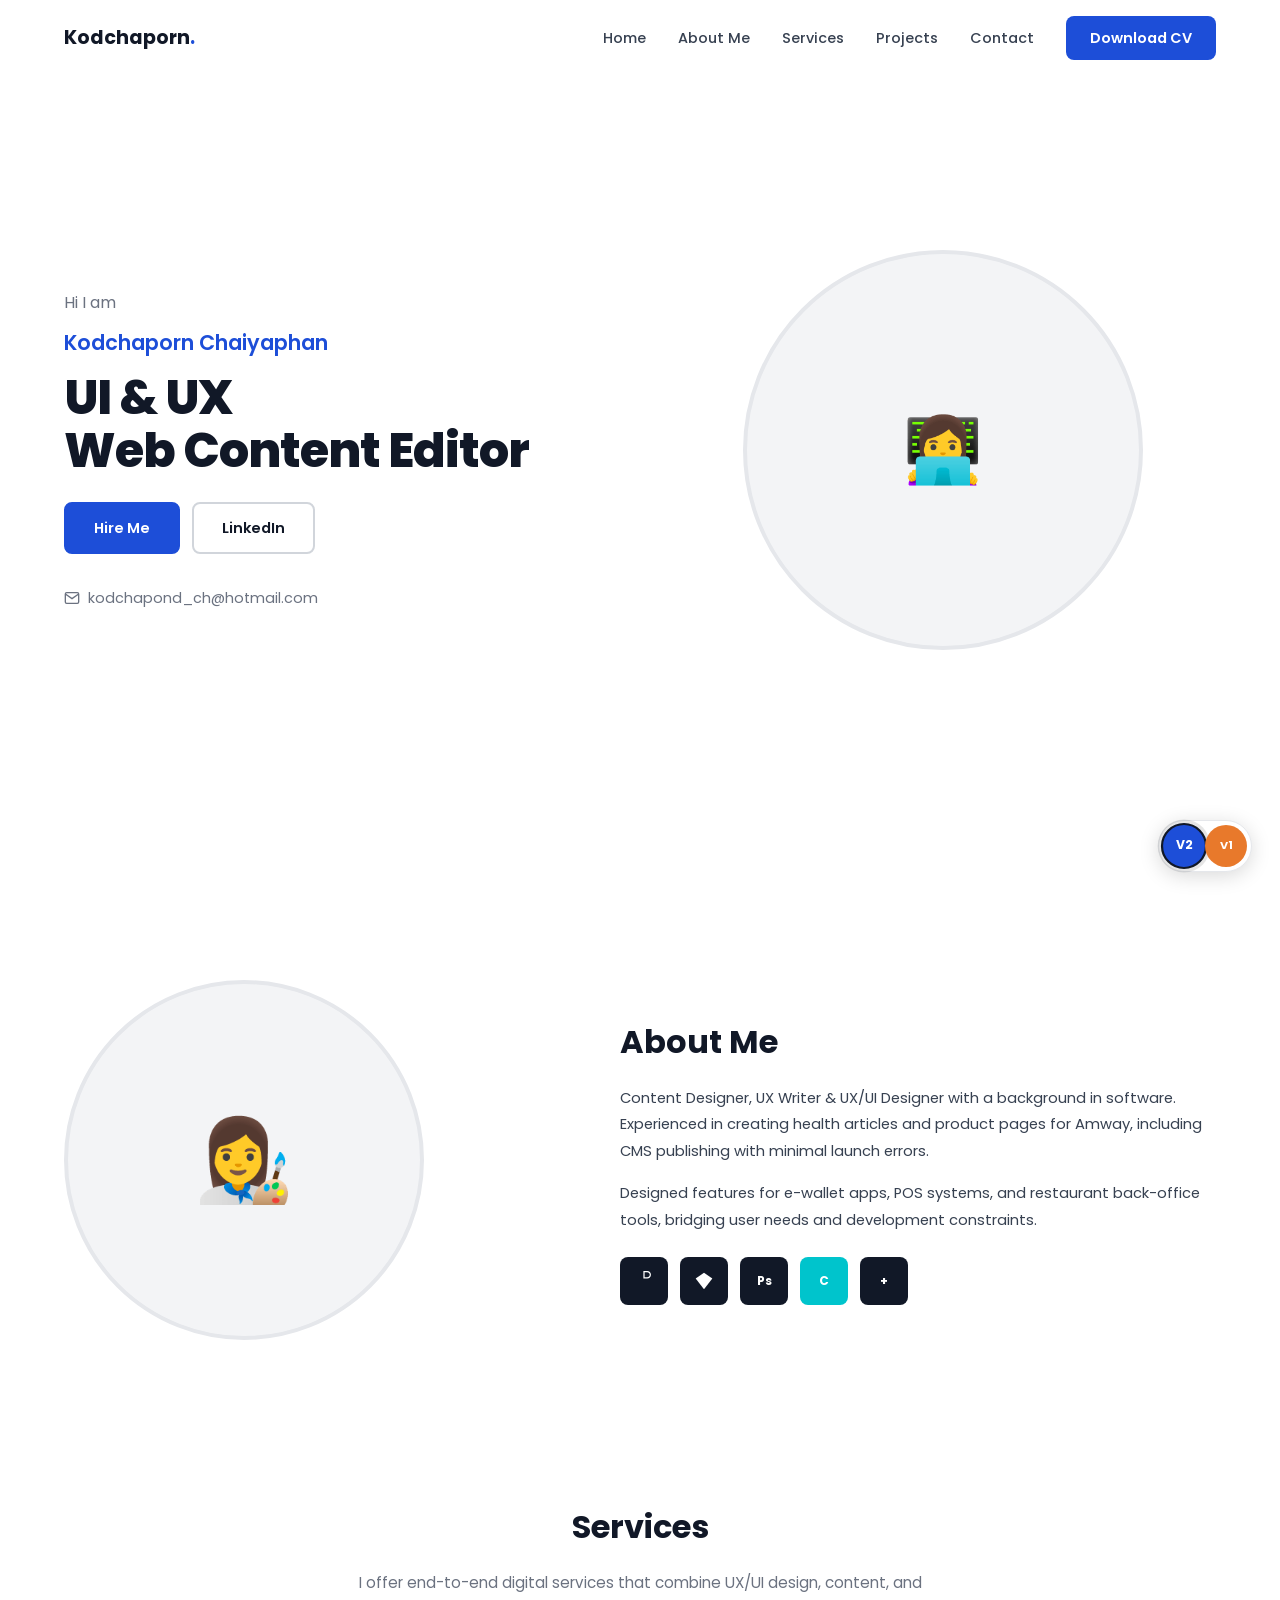
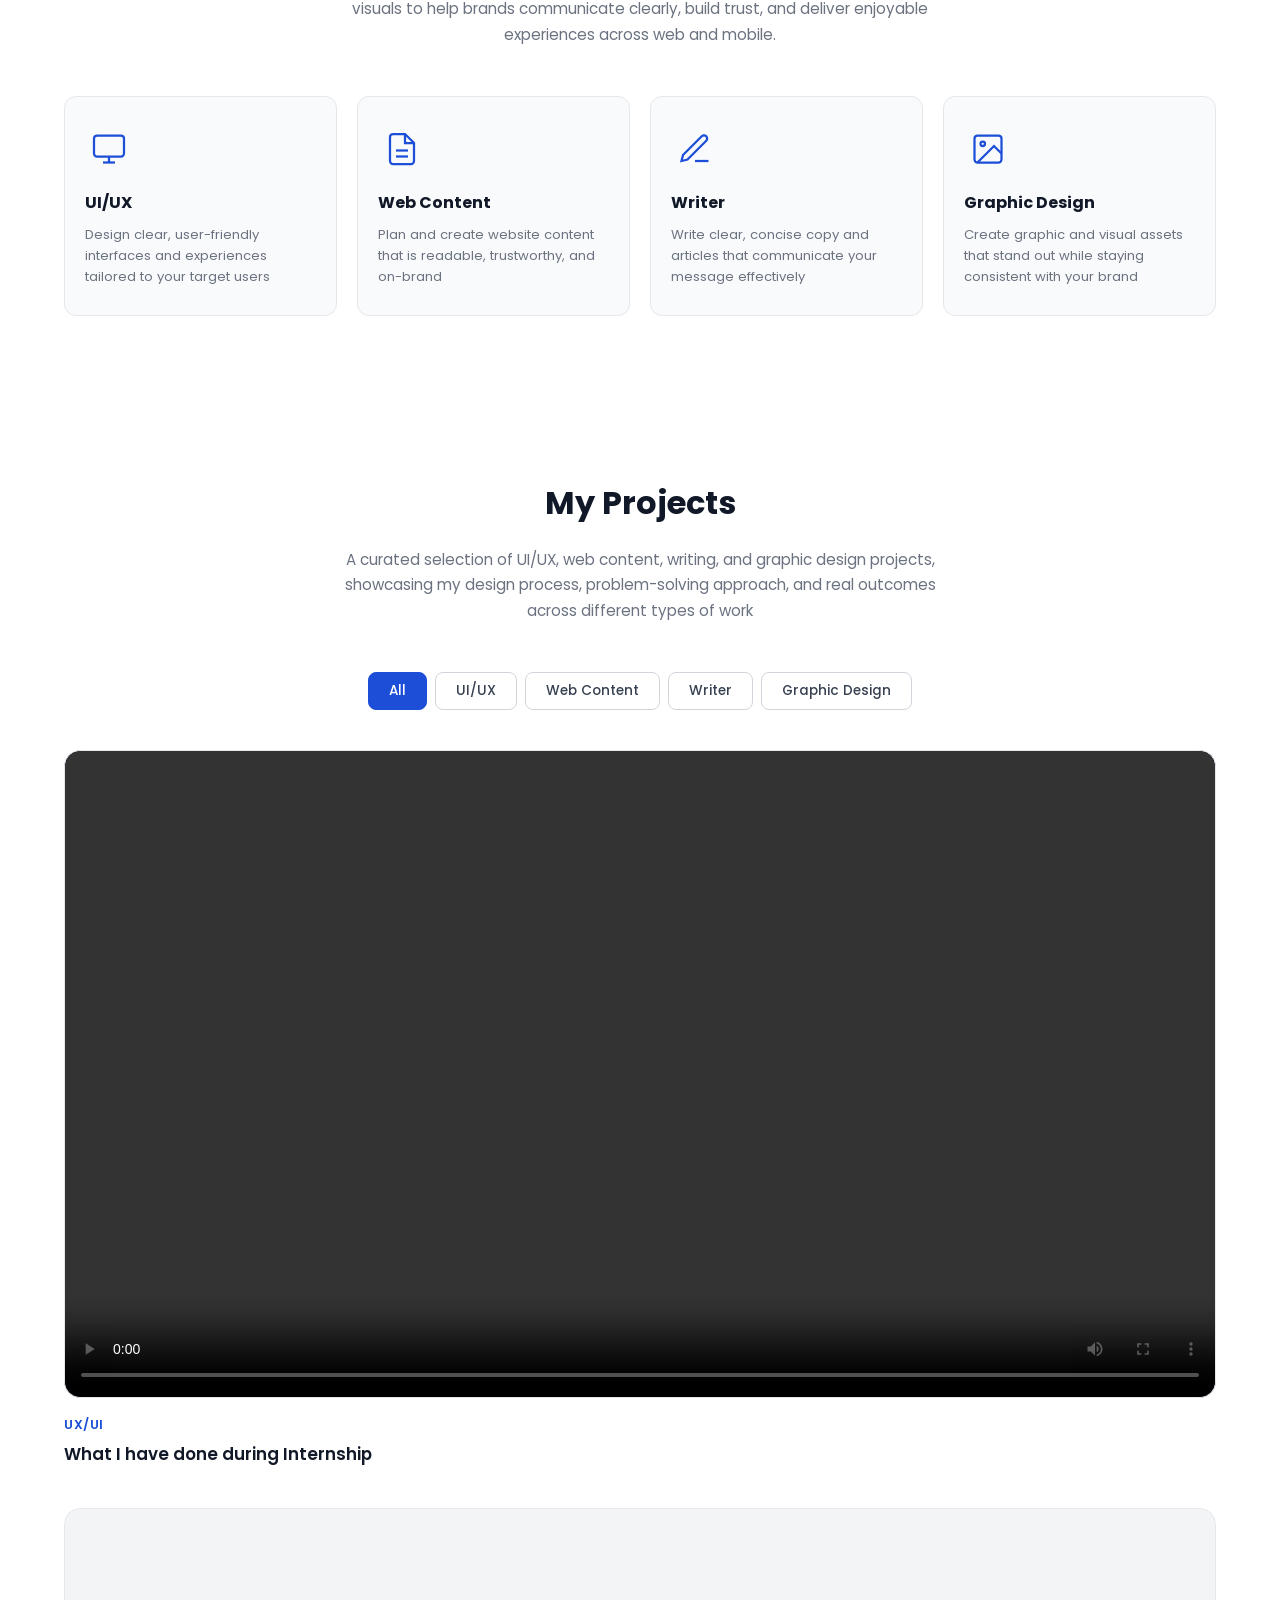
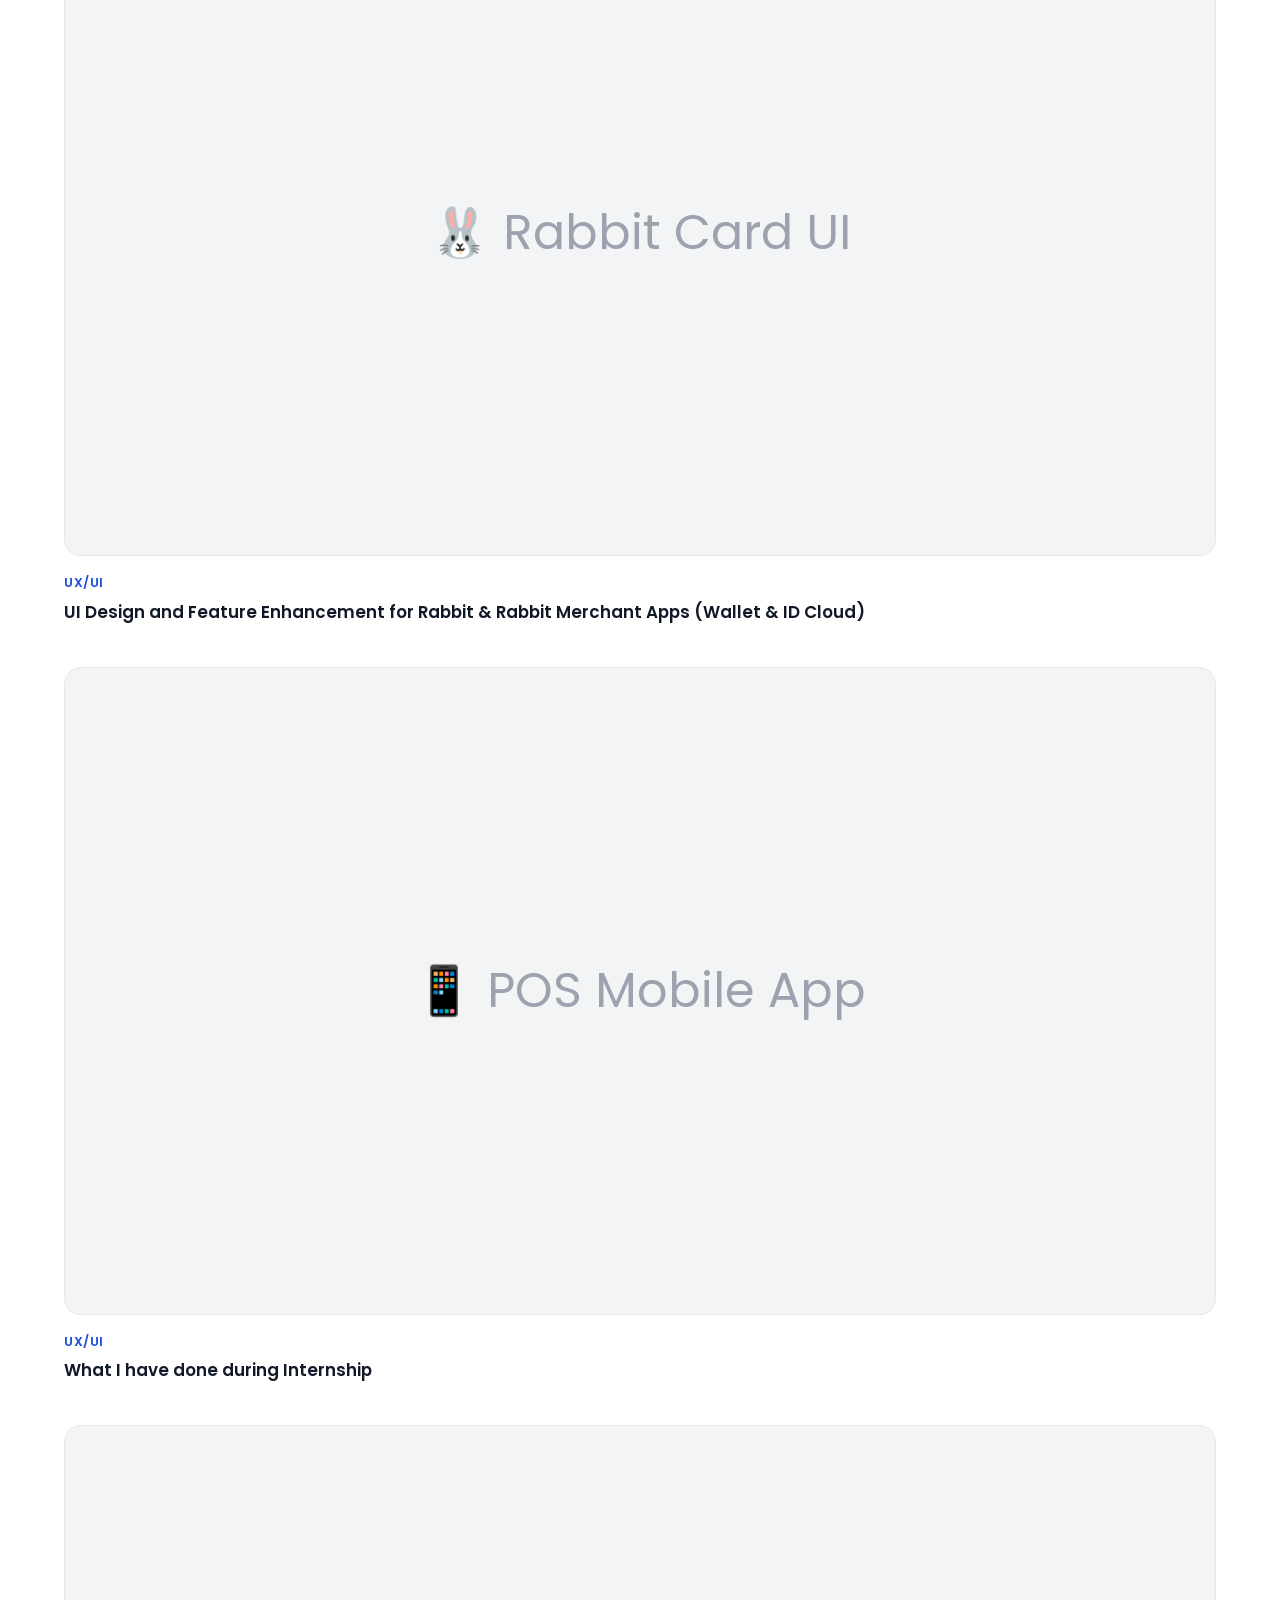
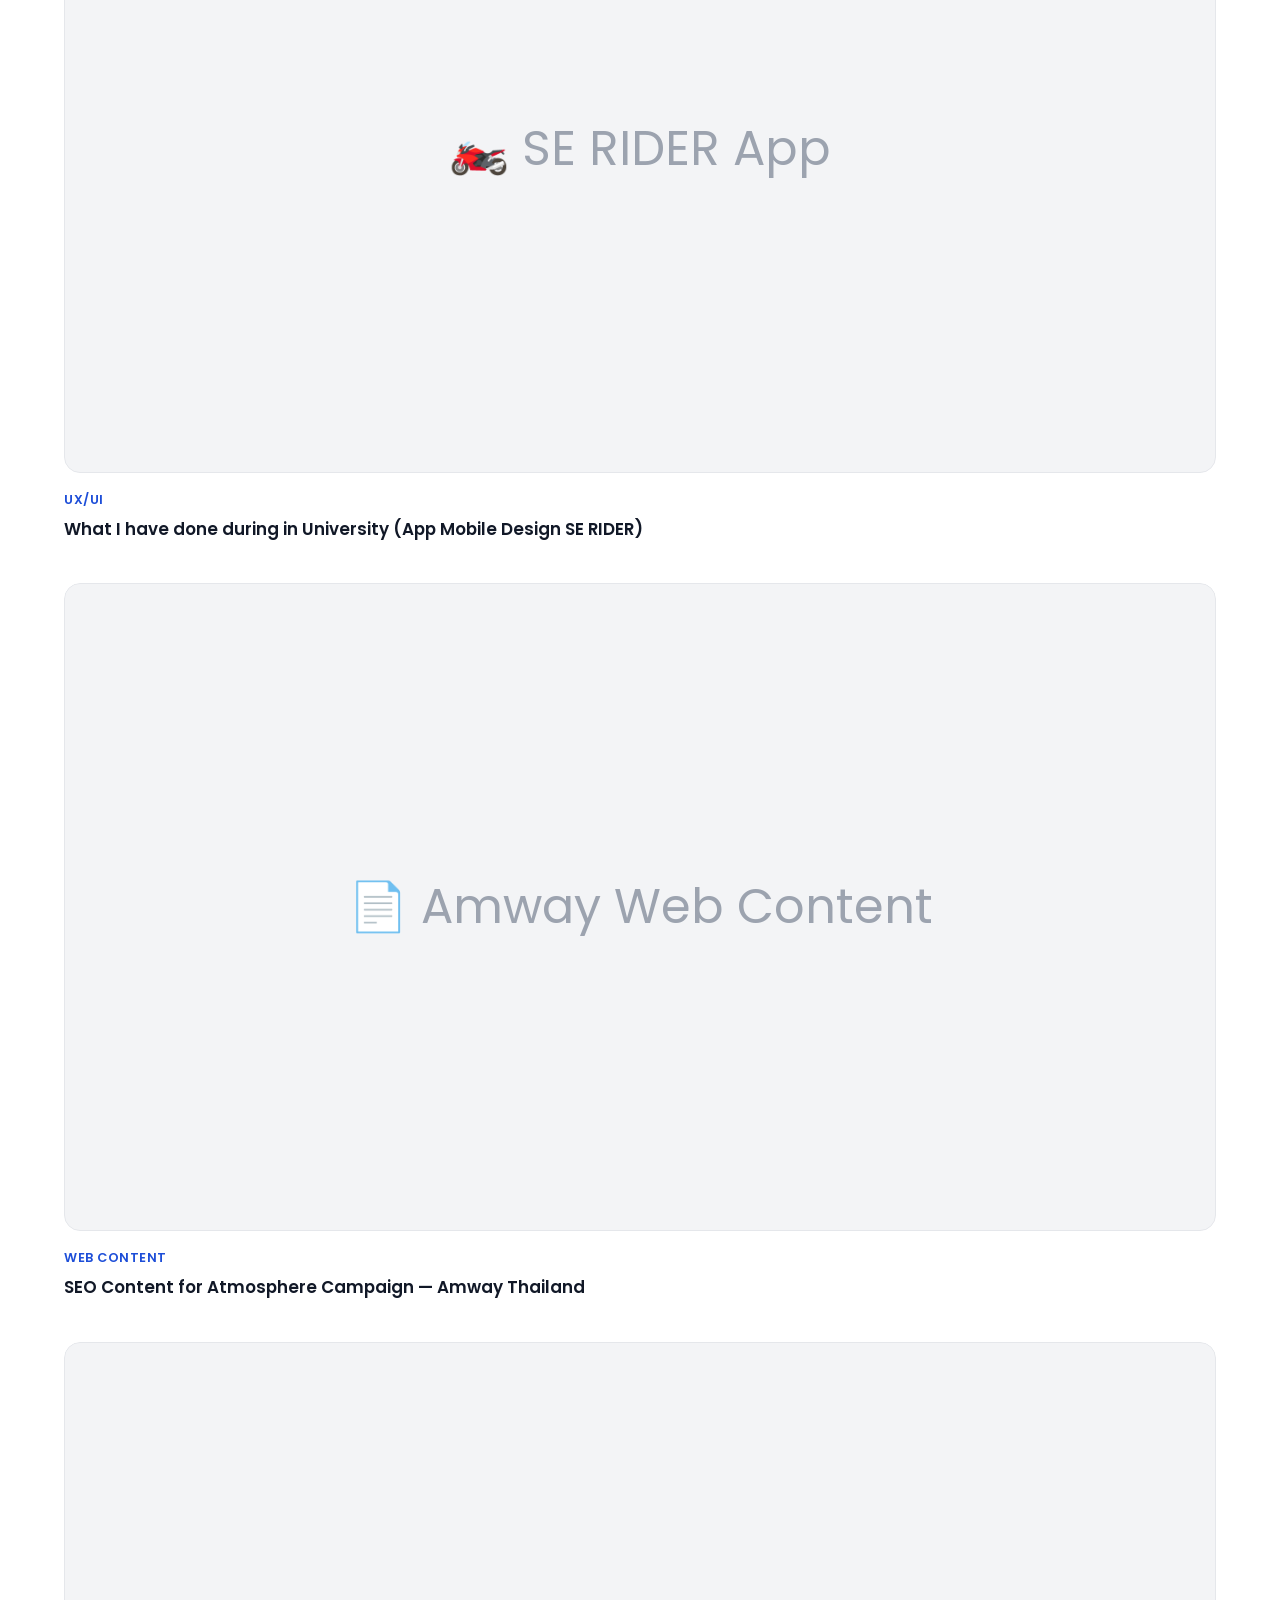
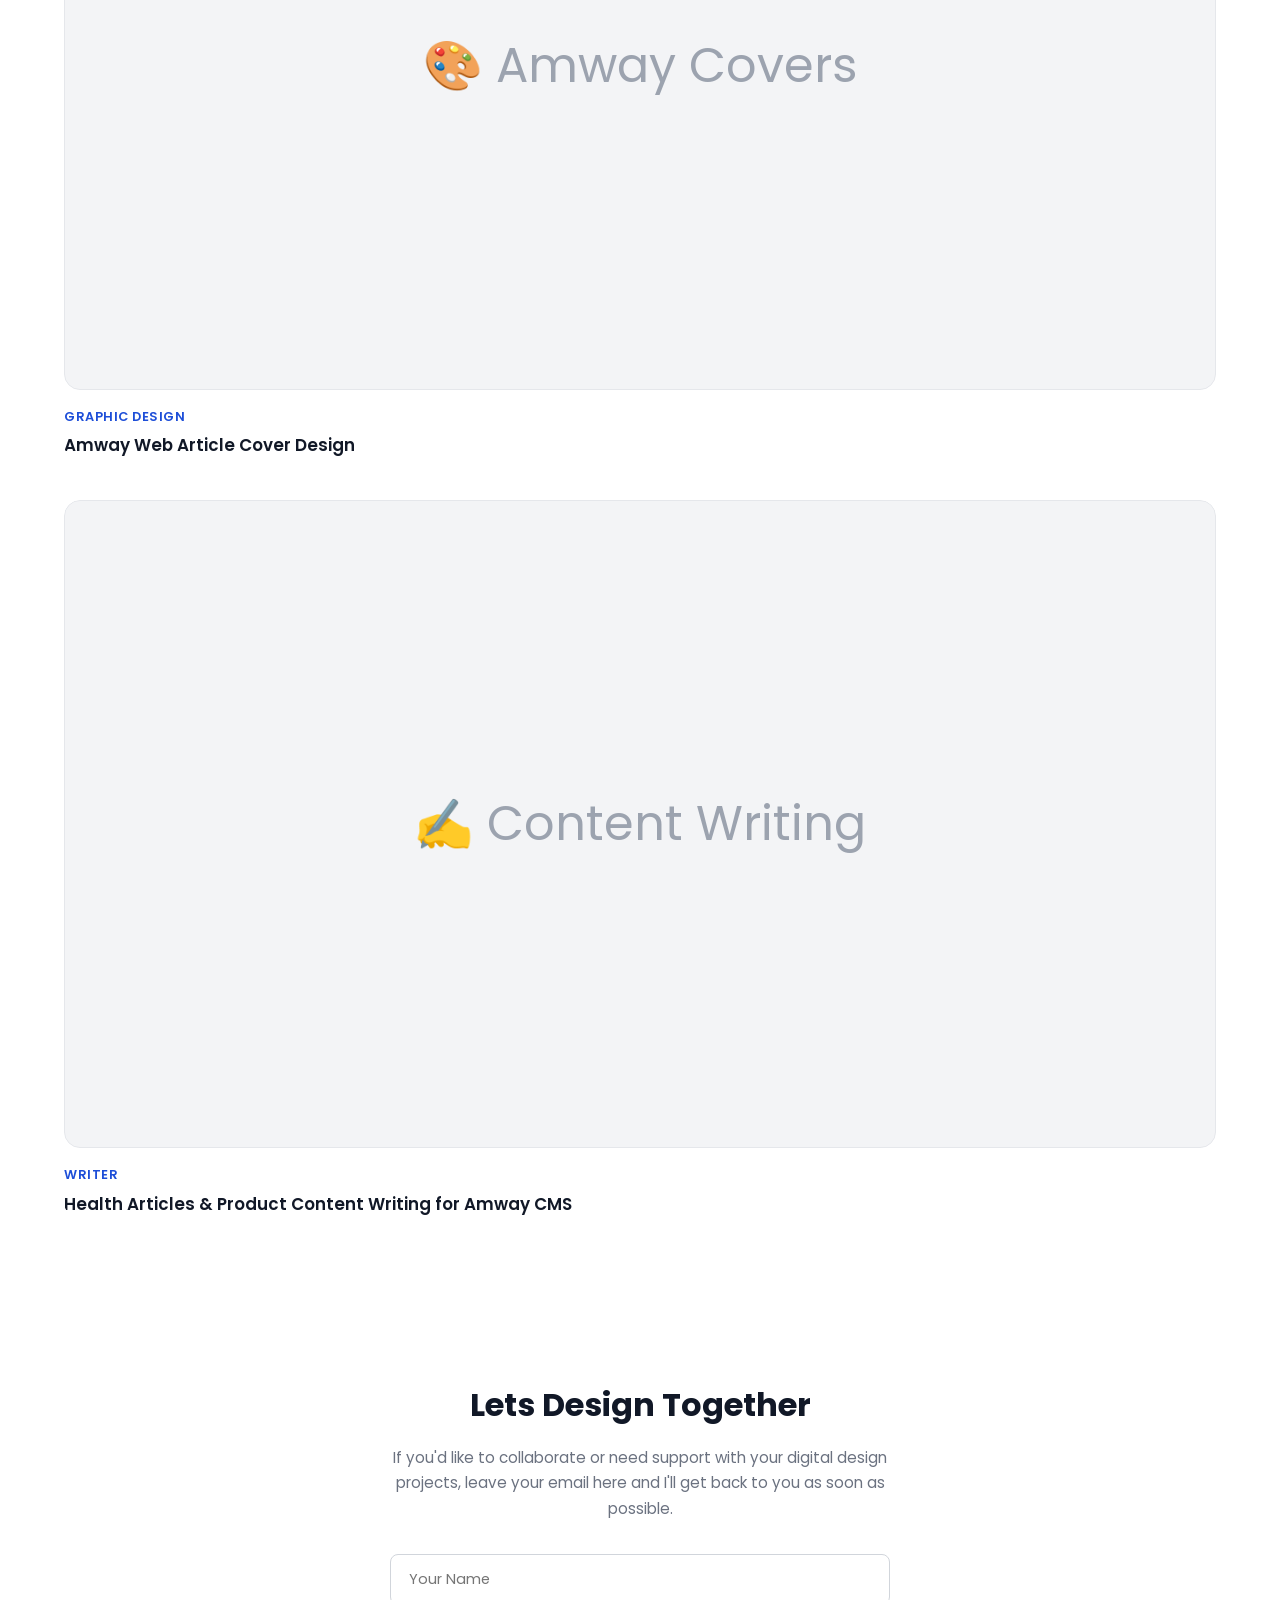
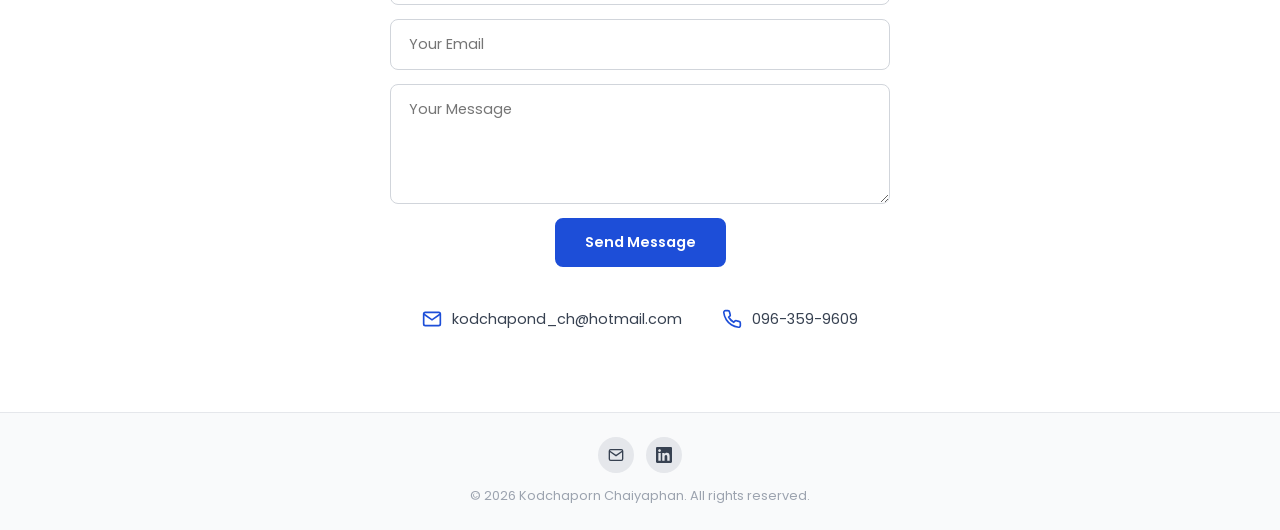
==== commit adff213d: "Change phone number to 096-359-9609" ====
--- a/old_index.html
+++ b/old_index.html
@@ -245,7 +245,7 @@
         </div>
         <div class="contact__item">
           <svg viewBox="0 0 24 24" fill="none" stroke="currentColor" stroke-width="2"><path d="M22 16.92v3a2 2 0 0 1-2.18 2 19.79 19.79 0 0 1-8.63-3.07 19.5 19.5 0 0 1-6-6 19.79 19.79 0 0 1-3.07-8.67A2 2 0 0 1 4.11 2h3a2 2 0 0 1 2 1.72c.127.96.361 1.903.7 2.81a2 2 0 0 1-.45 2.11L8.09 9.91a16 16 0 0 0 6 6l1.27-1.27a2 2 0 0 1 2.11-.45c.907.339 1.85.573 2.81.7A2 2 0 0 1 22 16.92z"/></svg>
-          095-385-7305
+          096-359-9609
         </div>
       </div>
     </div>
